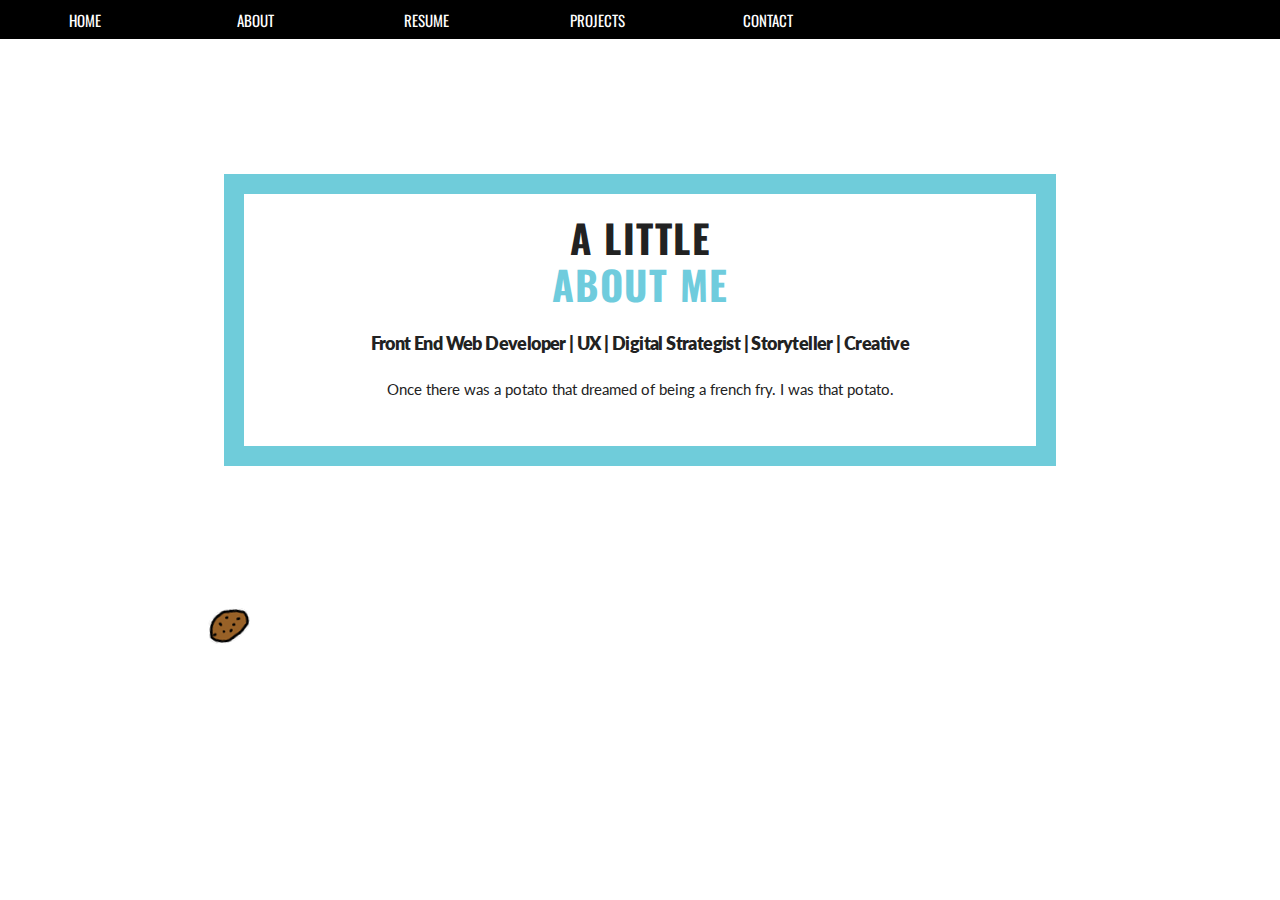
==== about.html @ 1daaf1e7 "redesign initial commit" ====
<!DOCTYPE html>
<html lang="en">
<head>
  <meta charset="UTF-8">
  <meta name="viewport" content="width=device-width, initial-scale=1.0">
  <meta http-equiv="X-UA-Compatible" content="ie=edge">
  <title>Ohayyy!</title>
  <link rel="stylesheet" href="css/normalize.css">
  <link rel="stylesheet" href="css/skeleton.css">
  <link rel="stylesheet" href="css/style.css">
  <link href="https://fonts.googleapis.com/css?family=Lato|Oswald:400,700" rel="stylesheet">
  <script src="js/jquery.js"></script>
  <script src="js/tweenmax.js"></script>
  <script src="js/main.js"></script>
</head>
<body>
  <div id="ocean-header">
    <nav class="row">
        <div class="two columns menu"><a href="index.html">Home</a></div>
        <div class="two columns menu"><a href="about.html">About</a></div>
        <div class="two columns menu"><a href="resume.html">Resume</a></div>
        <div class="two columns menu"><a href="projects.html">Projects</a></div>
        <div class="two columns menu"><a href="contact.html">Contact</a></div>
    </nav>

    <div class="welcome-text about">
      <h1>
        A LITTLE<br/>
        <span class="h1">ABOUT ME</span>
      </h1>
        <h4>
          Front End Web Developer  |  UX  |  Digital Strategist  |   Storyteller  |  Creative
        </h4>
        <p>Once there was a potato that dreamed of being a french fry. I was that potato.</p>
    </div>
    <!-- <div class="potato"> -->
      <img src="assets/potato-cursor.png" class="potato">
    <!-- </div> -->
  </div>

</body>
</html>
---- css/skeleton.css ----
/*
* Skeleton V2.0.4
* Copyright 2014, Dave Gamache
* www.getskeleton.com
* Free to use under the MIT license.
* http://www.opensource.org/licenses/mit-license.php
* 12/29/2014
*/


/* Table of contents
––––––––––––––––––––––––––––––––––––––––––––––––––
- Grid
- Base Styles
- Typography
- Links
- Buttons
- Forms
- Lists
- Code
- Tables
- Spacing
- Utilities
- Clearing
- Media Queries
*/


/* Grid
–––––––––––––––––––––––––––––––––––––––––––––––––– */
.container {
  background-color: #8daba7;
  position: relative;
  width: 100%;
  max-width: 960px;
  margin: 0 auto;
  padding: 0 20px;
  box-sizing: border-box; }
.column,
.columns {
  width: 100%;
  float: left;
  box-sizing: border-box; }

/* For devices larger than 400px */
@media (min-width: 400px) {
  .container {
    width: 85%;
    padding: 0; }
}

/* For devices larger than 550px */
@media (min-width: 550px) {
  .container {
    width: 80%; }
  .column,
  .columns {
    margin-left: 4%; }
  .column:first-child,
  .columns:first-child {
    margin-left: 0; }

  .one.column,
  .one.columns                    { width: 4.66666666667%; }
  .two.columns                    { width: 13.3333333333%; }
  .three.columns                  { width: 22%;            }
  .four.columns                   { width: 30.6666666667%; }
  .five.columns                   { width: 39.3333333333%; }
  .six.columns                    { width: 48%;            }
  .seven.columns                  { width: 56.6666666667%; }
  .eight.columns                  { width: 65.3333333333%; }
  .nine.columns                   { width: 74.0%;          }
  .ten.columns                    { width: 82.6666666667%; }
  .eleven.columns                 { width: 91.3333333333%; }
  .twelve.columns                 { width: 100%; margin-left: 0; }

  .one-third.column               { width: 30.6666666667%; }
  .two-thirds.column              { width: 65.3333333333%; }

  .one-half.column                { width: 48%; }

  /* Offsets */
  .offset-by-one.column,
  .offset-by-one.columns          { margin-left: 8.66666666667%; }
  .offset-by-two.column,
  .offset-by-two.columns          { margin-left: 17.3333333333%; }
  .offset-by-three.column,
  .offset-by-three.columns        { margin-left: 26%;            }
  .offset-by-four.column,
  .offset-by-four.columns         { margin-left: 34.6666666667%; }
  .offset-by-five.column,
  .offset-by-five.columns         { margin-left: 43.3333333333%; }
  .offset-by-six.column,
  .offset-by-six.columns          { margin-left: 52%;            }
  .offset-by-seven.column,
  .offset-by-seven.columns        { margin-left: 60.6666666667%; }
  .offset-by-eight.column,
  .offset-by-eight.columns        { margin-left: 69.3333333333%; }
  .offset-by-nine.column,
  .offset-by-nine.columns         { margin-left: 78.0%;          }
  .offset-by-ten.column,
  .offset-by-ten.columns          { margin-left: 86.6666666667%; }
  .offset-by-eleven.column,
  .offset-by-eleven.columns       { margin-left: 95.3333333333%; }

  .offset-by-one-third.column,
  .offset-by-one-third.columns    { margin-left: 34.6666666667%; }
  .offset-by-two-thirds.column,
  .offset-by-two-thirds.columns   { margin-left: 69.3333333333%; }

  .offset-by-one-half.column,
  .offset-by-one-half.columns     { margin-left: 52%; }

}


/* Base Styles
–––––––––––––––––––––––––––––––––––––––––––––––––– */
/* NOTE
html is set to 62.5% so that all the REM measurements throughout Skeleton
are based on 10px sizing. So basically 1.5rem = 15px :) */
html {
  font-size: 62.5%; }
body {
  font-size: 1.5em; /* currently ems cause chrome bug misinterpreting rems on body element */
  line-height: 1.6;
  font-weight: 400;
  /*font-family: "Raleway", "HelveticaNeue", "Helvetica Neue", Helvetica, Arial, sans-serif;*/
  color: #222; }


/* Typography
–––––––––––––––––––––––––––––––––––––––––––––––––– */
h1, h2, h3, h4, h5, h6 {
  margin-top: 0;
  margin-bottom: 2rem;
  font-weight: 800; }
h1 { font-size: 2.0rem; line-height: 1.2;  letter-spacing: 0.15rem;}
h2 { font-size: 2.6rem; line-height: 1.25; letter-spacing: -.1rem; }
h3 { font-size: 2.2rem; line-height: 1.3;  letter-spacing: -.1rem; }
h4 { font-size: 1.2rem; line-height: 1.6; letter-spacing: -.06rem; }
h5 { font-size: 1.8rem; line-height: 0;  letter-spacing: -.05rem; }
h6 { font-size: 1.5rem; line-height: 1.6;  letter-spacing: 0; }

/* Larger than phablet */
@media (min-width: 550px) {
  h1 { font-size: 2.0rem; }
  h2 { font-size: 4.2rem; }
  h3 { font-size: 3.6rem; }
  h4 { font-size: 3.0rem; }
  h5 { font-size: 2.4rem; }
  h6 { font-size: 1.5rem; }
}

p {
  margin-top: 0; }


/* Links
–––––––––––––––––––––––––––––––––––––––––––––––––– */
a {
  color: #1EAEDB; }
a:hover {
  color: #0FA0CE; }


/* Buttons
–––––––––––––––––––––––––––––––––––––––––––––––––– */
.button,
button,
input[type="submit"],
input[type="reset"],
input[type="button"] {
  display: inline-block;
  height: 38px;
  padding: 0 30px;
  color: #555;
  text-align: center;
  font-size: 11px;
  font-weight: 600;
  line-height: 38px;
  letter-spacing: .1rem;
  text-transform: uppercase;
  text-decoration: none;
  white-space: nowrap;
  background-color: transparent;
  border-radius: 4px;
  border: 1px solid #bbb;
  cursor: pointer;
  box-sizing: border-box; }
.button:hover,
button:hover,
input[type="submit"]:hover,
input[type="reset"]:hover,
input[type="button"]:hover,
.button:focus,
button:focus,
input[type="submit"]:focus,
input[type="reset"]:focus,
input[type="button"]:focus {
  color: #333;
  border-color: #888;
  outline: 0; }
.button.button-primary,
button.button-primary,
input[type="submit"].button-primary,
input[type="reset"].button-primary,
input[type="button"].button-primary {
  color: #FFF;
  background-color: #33C3F0;
  border-color: #33C3F0; }
.button.button-primary:hover,
button.button-primary:hover,
input[type="submit"].button-primary:hover,
input[type="reset"].button-primary:hover,
input[type="button"].button-primary:hover,
.button.button-primary:focus,
button.button-primary:focus,
input[type="submit"].button-primary:focus,
input[type="reset"].button-primary:focus,
input[type="button"].button-primary:focus {
  color: #FFF;
  background-color: #1EAEDB;
  border-color: #1EAEDB; }


/* Forms
–––––––––––––––––––––––––––––––––––––––––––––––––– */
input[type="email"],
input[type="number"],
input[type="search"],
input[type="text"],
input[type="tel"],
input[type="url"],
input[type="password"],
textarea,
select {
  height: 38px;
  padding: 6px 10px; /* The 6px vertically centers text on FF, ignored by Webkit */
  background-color: #fff;
  border: 1px solid #D1D1D1;
  border-radius: 4px;
  box-shadow: none;
  box-sizing: border-box; }
/* Removes awkward default styles on some inputs for iOS */
input[type="email"],
input[type="number"],
input[type="search"],
input[type="text"],
input[type="tel"],
input[type="url"],
input[type="password"],
textarea {
  -webkit-appearance: none;
     -moz-appearance: none;
          appearance: none; }
textarea {
  min-height: 65px;
  padding-top: 6px;
  padding-bottom: 6px; }
input[type="email"]:focus,
input[type="number"]:focus,
input[type="search"]:focus,
input[type="text"]:focus,
input[type="tel"]:focus,
input[type="url"]:focus,
input[type="password"]:focus,
textarea:focus,
select:focus {
  border: 1px solid #33C3F0;
  outline: 0; }
label,
legend {
  display: block;
  margin-bottom: .5rem;
  font-weight: 600; }
fieldset {
  padding: 0;
  border-width: 0; }
input[type="checkbox"],
input[type="radio"] {
  display: inline; }
label > .label-body {
  display: inline-block;
  margin-left: .5rem;
  font-weight: normal; }


/* Lists
–––––––––––––––––––––––––––––––––––––––––––––––––– */
ul {
  list-style: circle inside; }
ol {
  list-style: decimal inside; }
ol, ul {
  padding-left: 0;
  margin-top: 0; }
ul ul,
ul ol,
ol ol,
ol ul {
  margin: 1.5rem 0 1.5rem 3rem;
  font-size: 90%; }
li {
  margin-bottom: 1rem; }


/* Code
–––––––––––––––––––––––––––––––––––––––––––––––––– */
code {
  padding: .2rem .5rem;
  margin: 0 .2rem;
  font-size: 90%;
  white-space: nowrap;
  background: #F1F1F1;
  border: 1px solid #E1E1E1;
  border-radius: 4px; }
pre > code {
  display: block;
  padding: 1rem 1.5rem;
  white-space: pre; }


/* Tables
–––––––––––––––––––––––––––––––––––––––––––––––––– */
th,
td {
  padding: 12px 15px;
  text-align: left;
  border-bottom: 1px solid #E1E1E1; }
th:first-child,
td:first-child {
  padding-left: 0; }
th:last-child,
td:last-child {
  padding-right: 0; }


/* Spacing
–––––––––––––––––––––––––––––––––––––––––––––––––– */
button,
.button {
  margin-bottom: 1rem; }
input,
textarea,
select,
fieldset {
  margin-bottom: 1.5rem; }
pre,
blockquote,
dl,
figure,
table,
p,
ul,
ol,
form {
  margin-bottom: 2.5rem; }


/* Utilities
–––––––––––––––––––––––––––––––––––––––––––––––––– */
.u-full-width {
  width: 100%;
  box-sizing: border-box; }
.u-max-full-width {
  max-width: 100%;
  box-sizing: border-box; }
.u-pull-right {
  float: right; }
.u-pull-left {
  float: left; }


/* Misc
–––––––––––––––––––––––––––––––––––––––––––––––––– */
hr {
  margin-top: 3rem;
  margin-bottom: 3.5rem;
  border-width: 0;
  border-top: 1px solid #E1E1E1; }


/* Clearing
–––––––––––––––––––––––––––––––––––––––––––––––––– */

/* Self Clearing Goodness */
.container:after,
.row:after,
.u-cf {
  content: "";
  display: table;
  clear: both; }


/* Media Queries
–––––––––––––––––––––––––––––––––––––––––––––––––– */
/*
Note: The best way to structure the use of media queries is to create the queries
near the relevant code. For example, if you wanted to change the styles for buttons
on small devices, paste the mobile query code up in the buttons section and style it
there.
*/


/* Larger than mobile */
@media (min-width: 400px) {}

/* Larger than phablet (also point when grid becomes active) */
@media (min-width: 550px) {}

/* Larger than tablet */
@media (min-width: 750px) {}

/* Larger than desktop */
@media (min-width: 1000px) {}

/* Larger than Desktop HD */
@media (min-width: 1200px) {}
---- css/style.css ----
* {
  box-sizing: border-box;
}

body {
  margin: 0;
  position: relative;
  font-family: 'Oswald', sans-serif;
  background-color: #FFF;
  overflow: scroll;
}

.custom {
  cursor: url( 'assets/potato-cursor.png');
  /*cursor: crosshair;*/
}

h1 {
  font-family: 'Oswald', sans-serif;
  font-size: 2.6em;
}

span.h1 {
  font-family: 'Oswald', sans-serif;
  font-size: 1.02em;
  color: #6fccdd;
}

h4 {
  font-family: 'Lato', sans-serif;
  font-size: 1.2em;
}

h4 a {
  color: #6fccdd;
}

@media (max-width: 549px) {
  h1 { font-size: 2em; }
  h4 { font-size: 1em; }
}

p {
  font-family: 'Lato', sans-serif;
}

.labelled {
  font-family: "Courier New", sans-serif;
  color: white;
  letter-spacing: 0.1em;
  margin-bottom: 0.3rem;
}

.labelled span {
  background-color: black;
}

span.resume {
  color: #6fccdd;
  font-family: "Courier New", sans-serif;
  background-color: black;
  letter-spacing: 0.1em;
  font-size: 1.3em;
}

nav {
  text-align: center;
  line-height: 0.8em;
  color: #FFF;
  background-color: rgba(0, 0, 0, 1);
}

div.menu {
  background-color: #000;
  margin: 0 auto;
  text-transform: uppercase;
  color: #FFF;
  display: inline-block;
  padding: 1.5vh 3vw;
  font-size: 1em;
}

div.menu a {
  color: #FFF;
  text-decoration: none;
}

div.menu a:hover {
  color: #6fccdd;
}

#ocean-header {
  width: 100vw;
  /*height: 100vh;*/
  margin: 0;
}

/*#ocean-header.resume-bg {
  background-image: url("../assets/french-fries.svg");
  background-repeat: no-repeat;
  background-position: center;
  background-size: contain;
  z-index: 1000;
}*/

.welcome-text {
  margin: 30vh auto 10vh auto;
  background-color: rgba(255, 255, 255, 0.8);
  text-align: center;
  vertical-align: center;
  max-width: 65vw;
  max-height: 40vh;
  padding: 20px;
  border: #6fccda 20px solid;
}

.fries-box {
  max-width: 80vw;
  height: 85vh;
  background-image: url("../assets/french-fries.svg");
  background-repeat: no-repeat;
  background-position: center;
  background-size: contain;
  /*background-size: 100% 100%;*/
  margin: 5vh auto 10vh auto;
  border: none;
  background-color: rgba(255, 255, 255, 0);
  /*padding: 15vh 10vw;*/
}

.fries-text {
  position: relative;
  top: 40vh;
  left: 13vw;
  max-width: 65%;
  max-height: 60%;
  text-align: center;
}

.welcome-text.about {
  margin: 15vh auto;
  max-height: 65vh;
}

.welcome-text.projects {
  margin: 5vh auto;
  border: #6fccda 20px solid;
}

@media (max-width: 549px) {
  .welcome-text {
    height: 65vh;
    margin: 10vh auto;
   }
}

.project-one, .project-two, .project-three, .project-four {
  border: #6fccda 5px solid;
  background-color: #000;
  height: 20vh;
  margin: 2vh;
}

.icon {
  height: 8vh;
  width: 8vw;
}

@media (max-width: 549px) {
  .sm-hide {
    display: none;
  }
}

@media (min-width: 550px) {
  .lg-hide
}
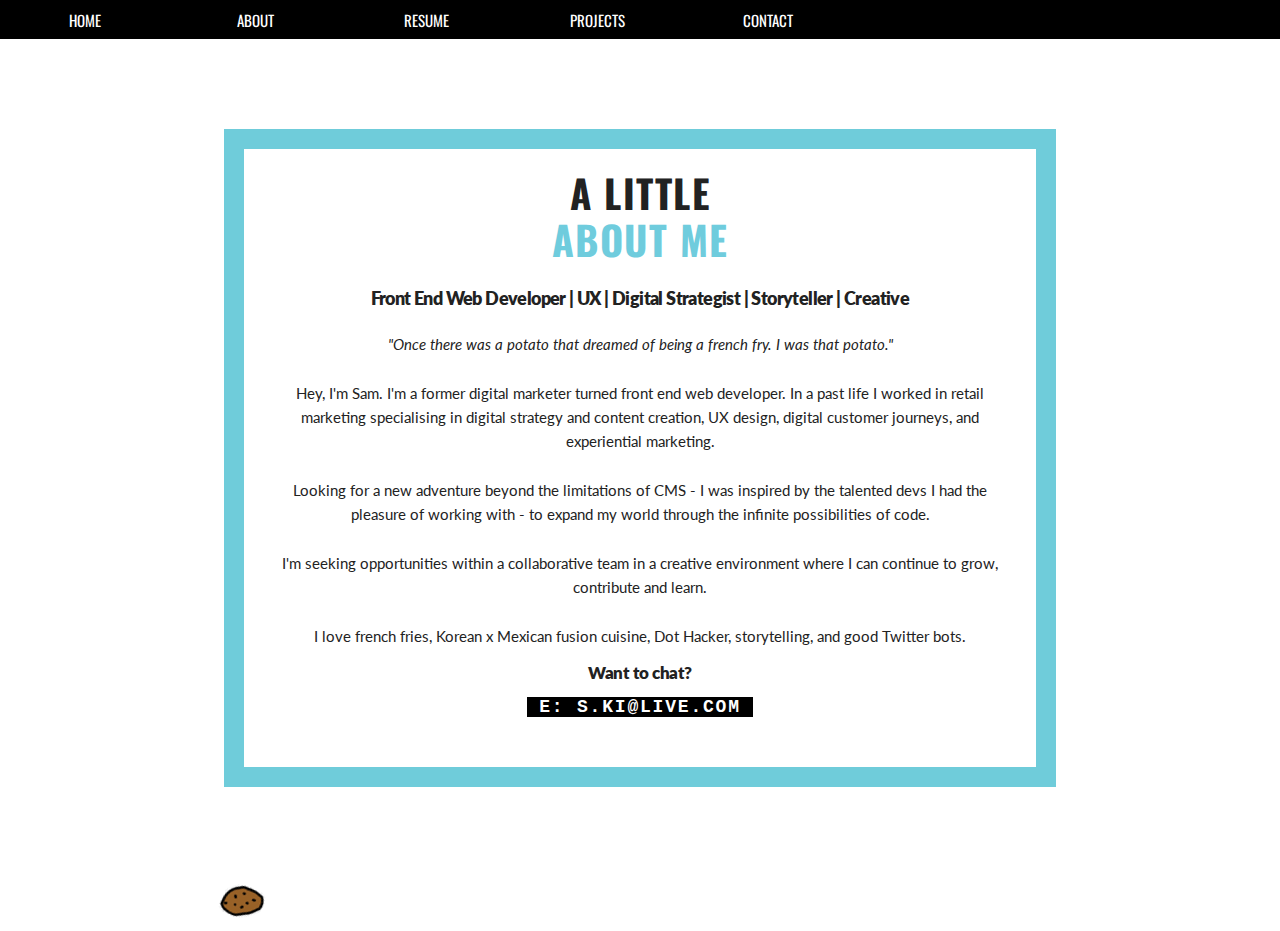
==== commit 74029318: "project page additions" ====
--- a/about.html
+++ b/about.html
@@ -23,7 +23,7 @@
         <div class="two columns menu"><a href="contact.html">Contact</a></div>
     </nav>
 
-    <div class="welcome-text about">
+    <div class="about">
       <h1>
         A LITTLE<br/>
         <span class="h1">ABOUT ME</span>
@@ -31,7 +31,26 @@
         <h4>
           Front End Web Developer  |  UX  |  Digital Strategist  |   Storyteller  |  Creative
         </h4>
-        <p>Once there was a potato that dreamed of being a french fry. I was that potato.</p>
+                <p><i>"Once there was a potato that dreamed of being a french fry. I was that potato."</i></p>
+        <p>
+          Hey, I'm Sam. I'm a former digital marketer turned front end web developer. In a past life I worked in retail marketing specialising in digital strategy and content creation, UX design, digital customer journeys, and experiential marketing.
+        </p>
+        <p>
+          Looking for a new adventure beyond the limitations of CMS - I was inspired by the talented devs I had the pleasure of working with - to expand my world through the infinite possibilities of code.
+        </p>
+        <p>
+          I'm seeking opportunities within a collaborative team in a creative environment where I can continue to grow, contribute and learn.
+        </p>
+        <p>
+          I love french fries, Korean x Mexican fusion cuisine, Dot Hacker, storytelling, and good Twitter bots.
+        </p>
+
+        <p>
+          <h5>Want to chat?</h5>
+          <h4 class="labelled">
+            <a href="mailto:s.ki@live.com?subject=Hi%20Sam,%20Coffee&#63%20&#58&#41"><span class="labelled">&nbsp;E: S.KI@LIVE.COM&nbsp;</span></a> <br />
+          </h4>
+        </p>
     </div>
     <!-- <div class="potato"> -->
       <img src="assets/potato-cursor.png" class="potato">
--- a/css/skeleton.css
+++ b/css/skeleton.css
@@ -159,9 +159,13 @@
 /* Links
 –––––––––––––––––––––––––––––––––––––––––––––––––– */
 a {
-  color: #1EAEDB; }
+  color: #6fccdd;
+  text-decoration: none;
+ }
 a:hover {
-  color: #0FA0CE; }
+  color: #0FA0CE;
+  text-transform: uppercase;
+ }
 
 
 /* Buttons
@@ -289,7 +293,7 @@
 /* Lists
 –––––––––––––––––––––––––––––––––––––––––––––––––– */
 ul {
-  list-style: circle inside; }
+  list-style: disc inside; }
 ol {
   list-style: decimal inside; }
 ol, ul {
@@ -300,9 +304,9 @@
 ol ol,
 ol ul {
   margin: 1.5rem 0 1.5rem 3rem;
-  font-size: 90%; }
+  font-size: 70%; }
 li {
-  margin-bottom: 1rem; }
+  margin-bottom: 0.7rem; }
 
 
 /* Code
--- a/css/style.css
+++ b/css/style.css
@@ -10,168 +10,290 @@
   overflow: scroll;
 }
 
-.custom {
-  cursor: url( 'assets/potato-cursor.png');
-  /*cursor: crosshair;*/
-}
-
-h1 {
-  font-family: 'Oswald', sans-serif;
-  font-size: 2.6em;
-}
-
-span.h1 {
-  font-family: 'Oswald', sans-serif;
-  font-size: 1.02em;
-  color: #6fccdd;
-}
-
-h4 {
-  font-family: 'Lato', sans-serif;
-  font-size: 1.2em;
-}
-
-h4 a {
-  color: #6fccdd;
-}
-
-@media (max-width: 549px) {
-  h1 { font-size: 2em; }
-  h4 { font-size: 1em; }
-}
-
-p {
-  font-family: 'Lato', sans-serif;
-}
-
-.labelled {
-  font-family: "Courier New", sans-serif;
-  color: white;
-  letter-spacing: 0.1em;
-  margin-bottom: 0.3rem;
-}
-
-.labelled span {
-  background-color: black;
-}
-
-span.resume {
-  color: #6fccdd;
-  font-family: "Courier New", sans-serif;
-  background-color: black;
-  letter-spacing: 0.1em;
-  font-size: 1.3em;
-}
-
-nav {
-  text-align: center;
-  line-height: 0.8em;
-  color: #FFF;
-  background-color: rgba(0, 0, 0, 1);
-}
-
-div.menu {
-  background-color: #000;
-  margin: 0 auto;
-  text-transform: uppercase;
-  color: #FFF;
-  display: inline-block;
-  padding: 1.5vh 3vw;
-  font-size: 1em;
-}
-
-div.menu a {
-  color: #FFF;
-  text-decoration: none;
-}
-
-div.menu a:hover {
-  color: #6fccdd;
-}
-
-#ocean-header {
-  width: 100vw;
-  /*height: 100vh;*/
-  margin: 0;
-}
-
-/*#ocean-header.resume-bg {
-  background-image: url("../assets/french-fries.svg");
-  background-repeat: no-repeat;
-  background-position: center;
-  background-size: contain;
-  z-index: 1000;
-}*/
-
-.welcome-text {
-  margin: 30vh auto 10vh auto;
-  background-color: rgba(255, 255, 255, 0.8);
-  text-align: center;
-  vertical-align: center;
-  max-width: 65vw;
-  max-height: 40vh;
-  padding: 20px;
-  border: #6fccda 20px solid;
-}
-
-.fries-box {
-  max-width: 80vw;
-  height: 85vh;
-  background-image: url("../assets/french-fries.svg");
-  background-repeat: no-repeat;
-  background-position: center;
-  background-size: contain;
-  /*background-size: 100% 100%;*/
-  margin: 5vh auto 10vh auto;
-  border: none;
-  background-color: rgba(255, 255, 255, 0);
-  /*padding: 15vh 10vw;*/
-}
-
-.fries-text {
-  position: relative;
-  top: 40vh;
-  left: 13vw;
-  max-width: 65%;
-  max-height: 60%;
-  text-align: center;
-}
-
-.welcome-text.about {
-  margin: 15vh auto;
-  max-height: 65vh;
-}
-
-.welcome-text.projects {
-  margin: 5vh auto;
-  border: #6fccda 20px solid;
-}
-
-@media (max-width: 549px) {
+/*FONTS*/
+
+  h1 {
+    font-family: 'Oswald', sans-serif;
+    font-size: 2.6em;
+  }
+
+  span.h1 {
+    font-family: 'Oswald', sans-serif;
+    font-size: 1.02em;
+    color: #6fccdd;
+  }
+
+  h4 {
+    font-family: 'Lato', sans-serif;
+    font-size: 1.2em;
+  }
+
+  h4 a {
+    color: #6fccdd;
+  }
+
+  h5 {
+    font-family: 'Lato', sans-serif;
+    font-size: 1.1em;
+  }
+
+  @media (max-width: 549px) {
+    h1 { font-size: 2em; }
+    h4 { font-size: 1em; }
+    h5 { font-size: 1em; }
+  }
+
+  p {
+    font-family: 'Lato', sans-serif;
+  }
+
+  /*FAUX LABEL TEXT*/
+
+    .labelled {
+      font-family: "Courier New", sans-serif;
+      color: white;
+      letter-spacing: 0.1em;
+      margin-bottom: 0.3rem;
+    }
+
+    h5.labelled {
+      letter-spacing: -1em;
+      margin-bottom: 1.8rem;
+      text-align: center;
+    }
+
+    span.labelled {
+      background-color: black;
+      text-decoration: none;
+      margin-bottom: 1.8rem;
+    }
+
+    h4 a {
+      text-decoration: none;
+      color: white;
+    }
+
+    /*RESUME PAGE SPECIFIC*/
+
+      span.resume a {
+        color: #6fccdd;
+        font-family: "Courier New", sans-serif;
+        background-color: black;
+        letter-spacing: 0.1em;
+        font-size: 1.3em;
+      }
+
+      span.resume a:hover {
+        color: #FFF;
+        letter-spacing: 0.2em;
+        font-size: 1.4em;
+      }
+
+      span.right a, span.left a {
+        color: #fff;
+      }
+
+    /*---END RESUME FONT ---*/
+
+  /*-----END FAUX LABEL-----*/
+
+/*--------- END FONTS --------*/
+
+
+/*NAV BAR*/
+
+  nav {
+    text-align: center;
+    line-height: 0.8em;
+    color: #FFF;
+    background-color: rgba(0, 0, 0, 1);
+  }
+
+  div.menu {
+    background-color: #000;
+    margin: 0 auto;
+    text-transform: uppercase;
+    color: #FFF;
+    display: inline-block;
+    padding: 1.5vh 3vw;
+    font-size: 1em;
+  }
+
+  div.menu a {
+    color: #FFF;
+    text-decoration: none;
+  }
+
+  div.menu a:hover {
+    color: #6fccdd;
+  }
+
+/*----------------*/
+
+/* GENERIC - ACROSS MULTIPLE PAGES */
+
+  #ocean-header {
+    width: 100vw;
+    /*height: 100vh;*/
+    margin: 0;
+  }
+
   .welcome-text {
-    height: 65vh;
+    margin: 25vh auto 15vh auto;
+    background-color: rgba(255, 255, 255, 0.8);
+    text-align: center;
+    vertical-align: center;
+    max-width: 65vw;
+    max-height: 40vh;
+    padding: 20px;
+    border: #6fccda 20px solid;
+  }
+
+/*----- END GENERIC ------ */
+
+/*RESUME PAGE SPECIFIC*/
+
+  .fries-box {
+    max-width: 80vw;
+    height: 85vh;
+    background-image: url("../assets/french-fries.svg");
+    background-repeat: no-repeat;
+    background-position: center;
+    background-size: contain;
+    /*background-size: 100% 100%;*/
+    margin: 5vh auto 10vh auto;
+    border: none;
+    background-color: rgba(255, 255, 255, 0);
+    /*padding: 15vh 10vw;*/
+  }
+
+  .fries-text {
+    position: relative;
+    top: 40vh;
+    left: 13vw;
+    max-width: 65%;
+    max-height: 60%;
+    text-align: center;
+  }
+
+/*-----END RESUME PAGE-----*/
+
+/*   RESUME DETAILS PAGE   */
+
+  /*EXPERIENCE SECTION*/
+    .experience, .education, .skills {
+      width: 100vw;
+      height: 100vh;
+      background-color: #FFF;
+    }
+
+    .text {
+      margin: 30px 0;
+      padding: 5vh;
+      border: 20px #6fccda solid;
+      width: 100%;
+      height: auto;
+      color: #000;
+    }
+
+    li {
+      font-family: "Lato", sans-serif;
+    }
+
+    .buttons {
+      margin-top: 10vh;
+    }
+
+    .left {
+      margin-left: -15vw;
+      text-align: left;
+    }
+
+    .right {
+      margin-right: -25vw;
+      text-align: right;
+    }
+  /*END EXPERIENCE*/
+
+/*-- END RESUME DETAILS PAGE-- */
+
+
+/*ABOUT PAGE SPECIFIC*/
+
+  .about {
     margin: 10vh auto;
-   }
-}
-
-.project-one, .project-two, .project-three, .project-four {
-  border: #6fccda 5px solid;
-  background-color: #000;
-  height: 20vh;
-  margin: 2vh;
-}
-
-.icon {
-  height: 8vh;
-  width: 8vw;
-}
-
-@media (max-width: 549px) {
-  .sm-hide {
-    display: none;
-  }
-}
-
-@media (min-width: 550px) {
-  .lg-hide
-}
+    max-height: auto;
+    background-color: rgba(255, 255, 255, 0.8);
+    text-align: center;
+    vertical-align: center;
+    max-width: 65vw;
+    padding: 20px;
+    border: #6fccda 20px solid;
+  }
+
+  .secondary-icon {
+    height: 5vh;
+    width: 5vw;
+  }
+
+/*--- END ABOUT PAGE ---*/
+
+
+/*PROJECT PAGE SPECIFIC*/
+
+  .welcome-text.projects {
+    margin: 5vh auto;
+    border: #6fccda 20px solid;
+  }
+
+  .project-image {
+    margin: 0 auto;
+    border: #6fccda 5px solid;
+    background-color: #000;
+    height: 20vh;
+    width: 30vw;
+    /*margin-bottom: 2vh;*/
+    /*margin: 2vh;*/
+  }
+
+  .project-description {
+    padding: 0 1vh 2vh 1vh;
+  }
+
+  .preview {
+    height: 100%;
+    width: 100%;
+  }
+
+/*--------------*/
+
+/* CONTACT PAGE SPECIFIC */
+
+  .icon {
+    height: 8vh;
+    width: 8vw;
+  }
+
+/*-- END CONTACT PAGE --*/
+
+
+/* ADDITIONAL MEDIA QUERIES */
+
+  @media (max-width: 549px) {
+    .welcome-text {
+      height: 65vh;
+      margin: 10vh auto;
+     }
+  }
+
+  @media (max-width: 549px) {
+    .sm-hide {
+      display: none;
+    }
+  }
+
+  @media (min-width: 550px) {
+    .lg-hide {}
+  }
+
+/*--- END MEDIA QUERIES ---*/
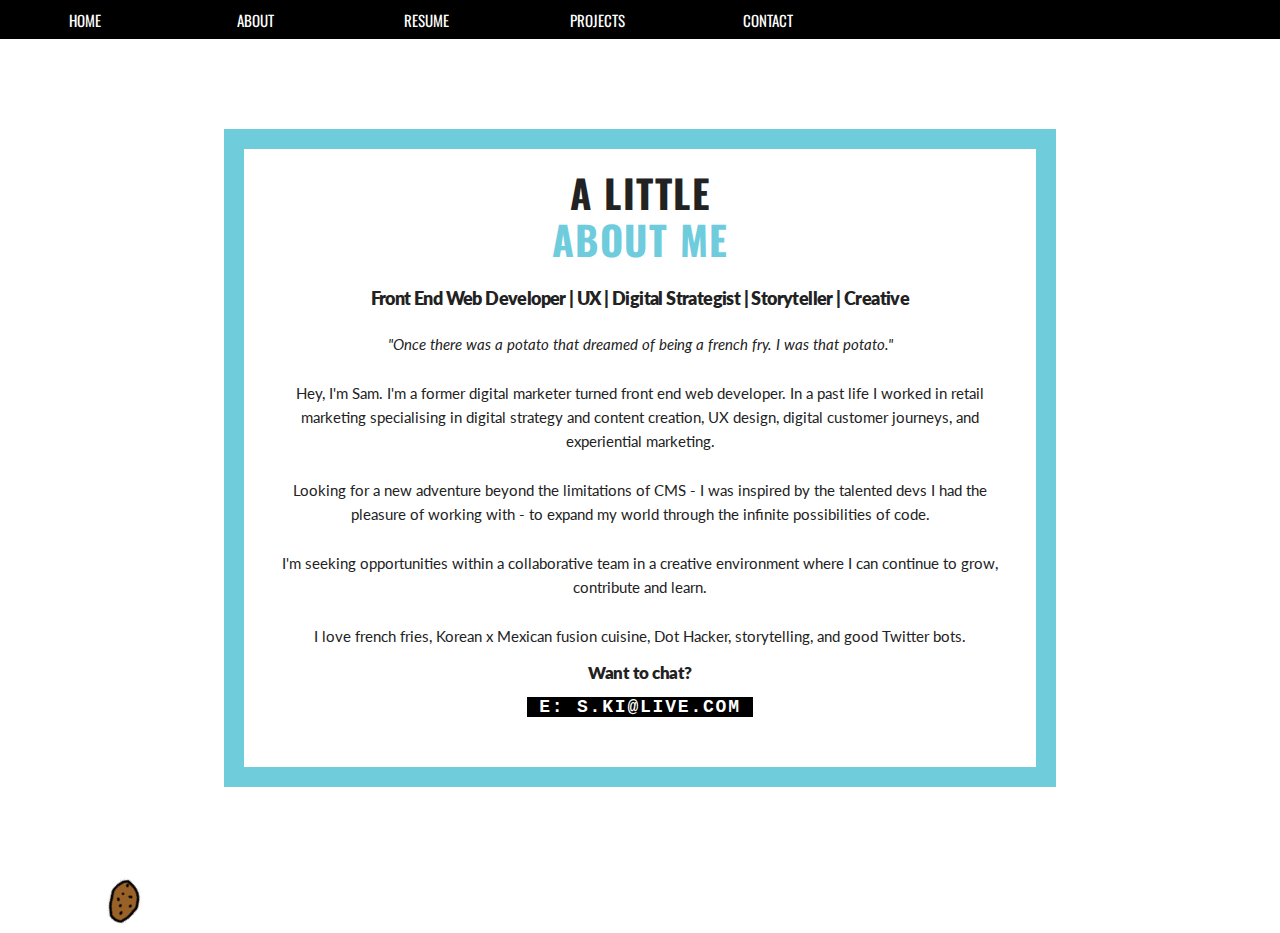
==== commit dfd60a76: "updated title" ====
--- a/about.html
+++ b/about.html
@@ -4,7 +4,7 @@
   <meta charset="UTF-8">
   <meta name="viewport" content="width=device-width, initial-scale=1.0">
   <meta http-equiv="X-UA-Compatible" content="ie=edge">
-  <title>Ohayyy!</title>
+  <title>Samantha Ki</title>
   <link rel="stylesheet" href="css/normalize.css">
   <link rel="stylesheet" href="css/skeleton.css">
   <link rel="stylesheet" href="css/style.css">
--- a/css/style.css
+++ b/css/style.css
@@ -134,8 +134,8 @@
 
   #ocean-header {
     width: 100vw;
-    /*height: 100vh;*/
     margin: 0;
+    position: relative;
   }
 
   .welcome-text {
@@ -183,7 +183,6 @@
   /*EXPERIENCE SECTION*/
     .experience, .education, .skills {
       width: 100vw;
-      height: 100vh;
       background-color: #FFF;
     }
 
@@ -241,8 +240,16 @@
 
 /*PROJECT PAGE SPECIFIC*/
 
-  .welcome-text.projects {
+  .projects-text {
     margin: 5vh auto;
+    border: #6fccda 20px solid;
+    /*margin: 25vh auto 15vh auto;*/
+    background-color: rgba(255, 255, 255, 0.8);
+    text-align: center;
+    vertical-align: center;
+    max-width: 65vw;
+    max-height: auto;
+    padding: 20px;
     border: #6fccda 20px solid;
   }
 
@@ -274,6 +281,16 @@
     width: 8vw;
   }
 
+  .contact {
+    margin: 10vh auto 10vh auto;
+    background-color: rgba(255, 255, 255, 0.8);
+    text-align: center;
+    vertical-align: center;
+    max-width: 65vw;
+    padding: 20px;
+    border: #6fccda 20px solid;
+  }
+
 /*-- END CONTACT PAGE --*/
 
 
@@ -286,14 +303,22 @@
      }
   }
 
-  @media (max-width: 549px) {
+  @media (max-width: 414px) {
     .sm-hide {
       display: none;
     }
   }
-
-  @media (min-width: 550px) {
-    .lg-hide {}
+  @media (max-width: 400px) {
+    h5 {
+      font-size: 0.8em;
+    }
+  }
+
+  @media (min-width: 1024px) {
+    .project-image {
+      height: 35vh;
+      max-width: 30vw;
+    }
   }
 
 /*--- END MEDIA QUERIES ---*/
